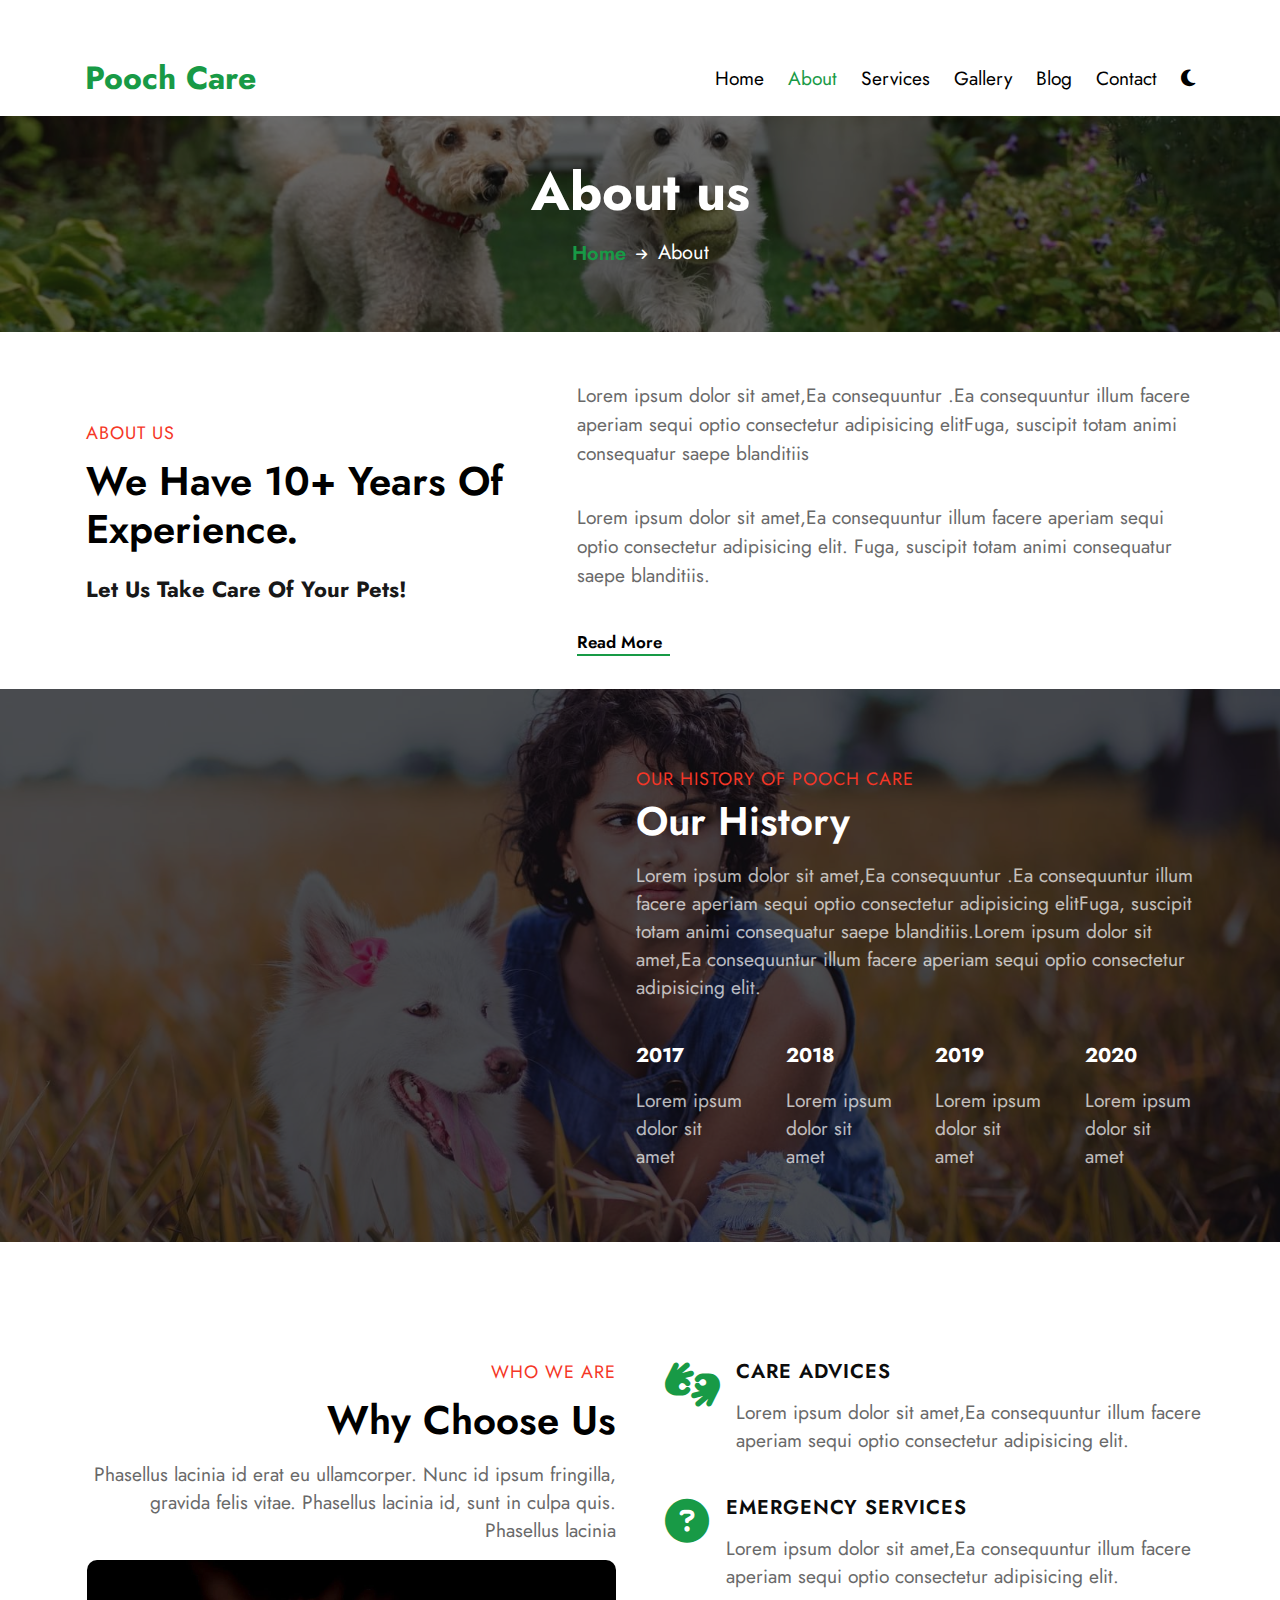
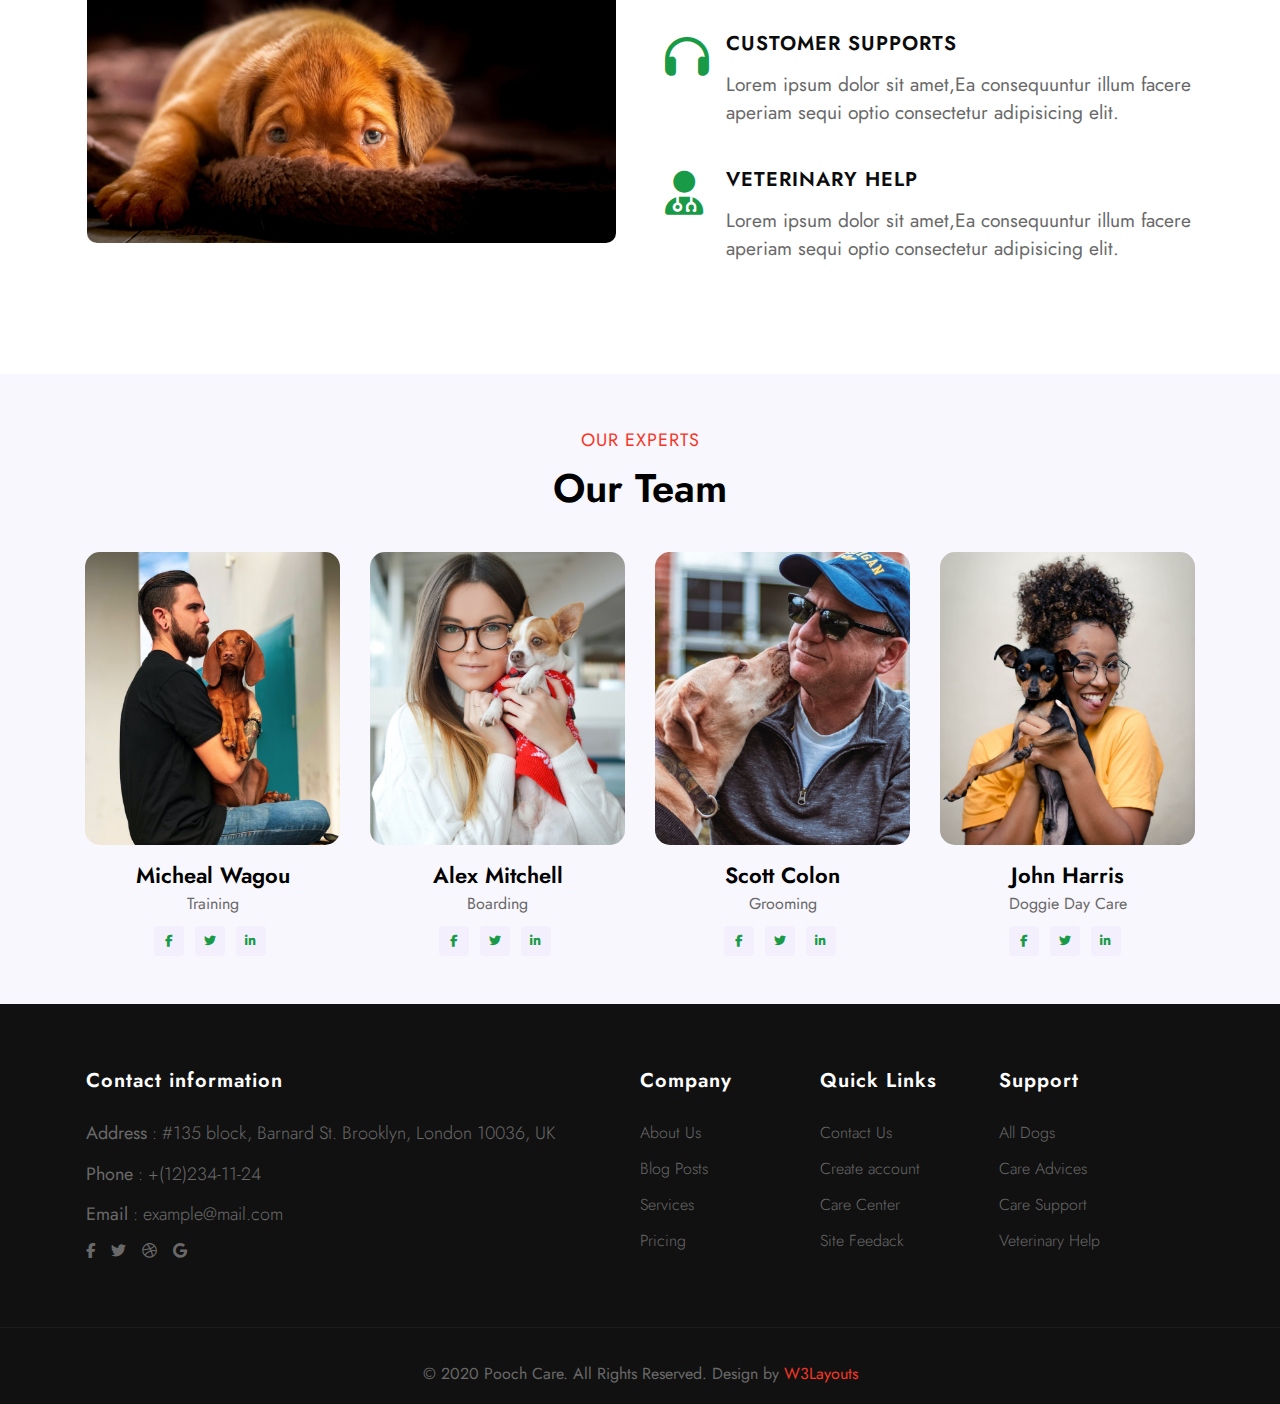
==== about.html @ 495d6d05 "upload project" ====
<!DOCTYPE html>
<html lang="en">
	<head>
		<meta charset="UTF-8" />
		<meta http-equiv="X-UA-Compatible" content="IE=edge" />
		<meta name="viewport" content="width=device-width, initial-scale=1.0" />
		<title>Pooch Care - About</title>
		<link rel="preconnect" href="https://fonts.googleapis.com" />
		<link rel="preconnect" href="https://fonts.gstatic.com" crossorigin />
		<link
			href="https://fonts.googleapis.com/css2?family=Fira+Sans:wght@100&family=Jost:ital,wght@0,300;0,400;0,500;0,600;1,200&display=swap"
			rel="stylesheet"
		/>
		<link
			rel="stylesheet"
			href="https://cdnjs.cloudflare.com/ajax/libs/font-awesome/6.1.1/css/all.min.css"
		/>
		<link rel="stylesheet" href="./css/about.css" />
	</head>

	<body>
		<header class="header">
			<div class="container">
				<h1>Pooch Care</h1>
				<div class="navbar">
					<a class="link" href="./index.html">Home</a>
					<a class="link active" href="./about.html">About</a>
					<a class="link" href="./services.html">Services</a>
					<a class="link" href="./gallery.html">Gallery</a>
					<a class="link" href="./blog.html">Blog</a>
					<a class="link" href="./contact.html">Contact</a>
					<a href="#">
						<i class="fa fa-moon"></i>
					</a>
				</div>
				<div class="nav-bars">
					<a href="#">
						<i class="fa fa-moon icon"></i>
					</a>
					<a href="" class="bars">
						<i class="fa fa-bars"></i>
					</a>
				</div>
			</div>
		</header>
		<section class="carousel-breadcrumb">
			<div class="breadcrumb-bg breadcrum-bg-carousel">
				<div class="container">
					<h2 class="title">About us</h2>
					<ul class="custom">
						<li>
							<a href="./index.html">Home</a>
						</li>
						<li class="active">
							<span><i class="fa fa-arrow-right"></i></span> About
						</li>
					</ul>
				</div>
			</div>
		</section>
		<section class="about-us">
			<div class="container">
				<div class="row">
					<div class="item-1">
						<div class="title">
							<h6 class="sub-title">About us</h6>
							<h3>We Have 10+ Years Of Experience.</h3>
						</div>
						<h4>Let Us Take Care Of Your Pets!</h4>
					</div>
					<div class="item-2">
						<p>
							Lorem ipsum dolor sit amet,Ea consequuntur .Ea consequuntur illum
							facere aperiam sequi optio consectetur adipisicing elitFuga,
							suscipit totam animi consequatur saepe blanditiis
						</p>
						<p>
							Lorem ipsum dolor sit amet,Ea consequuntur illum facere aperiam
							sequi optio consectetur adipisicing elit. Fuga, suscipit totam
							animi consequatur saepe blanditiis.
						</p>
						<a href="./services.html" class="links-hover">Read More</a>
					</div>
				</div>
			</div>
		</section>
		<section class="history">
			<div class="history">
				<div class="container">
					<div class="content">
						<h4 class="sub-title">OUR HISTORY OF POOCH CARE</h4>
						<h3>Our History</h3>
						<p>
							Lorem ipsum dolor sit amet,Ea consequuntur .Ea consequuntur illum
							facere aperiam sequi optio consectetur adipisicing elitFuga,
							suscipit totam animi consequatur saepe blanditiis.Lorem ipsum
							dolor sit amet,Ea consequuntur illum facere aperiam sequi optio
							consectetur adipisicing elit.
						</p>
						<div class="history-grids">
							<div class="history-info">
								<h5>2017</h5>
								<p>Lorem ipsum dolor sit amet</p>
							</div>
							<div class="history-info">
								<h5>2018</h5>
								<p>Lorem ipsum dolor sit amet</p>
							</div>
							<div class="history-info">
								<h5>2019</h5>
								<p>Lorem ipsum dolor sit amet</p>
							</div>
							<div class="history-info">
								<h5>2020</h5>
								<p>Lorem ipsum dolor sit amet</p>
							</div>
						</div>
					</div>
				</div>
			</div>
		</section>
		<section class="reason">
			<div class="reason-main">
				<div class="container">
					<div class="row">
						<div class="item-1">
							<h6 class="sub-title">WHO WE ARE</h6>
							<h3>Why Choose Us</h3>
							<p>
								Phasellus lacinia id erat eu ullamcorper. Nunc id ipsum
								fringilla, gravida felis vitae. Phasellus lacinia id, sunt in
								culpa quis. Phasellus lacinia
							</p>
							<img src="./img/About/banner3.jpg" alt="" />
						</div>
						<div class="item-2">
							<div class="item-grids">
								<div class="item-icon">
									<span
										><i class="fa-solid fa-hands-asl-interpreting"></i
									></span>
								</div>
								<div class="item-info">
									<h6><a href="#">Care Advices</a></h6>
									<p>
										Lorem ipsum dolor sit amet,Ea consequuntur illum facere
										aperiam sequi optio consectetur adipisicing elit.
									</p>
								</div>
							</div>
							<div class="item-grids">
								<div class="item-icon">
									<span><i class="fas fa-question-circle"></i></span>
								</div>
								<div class="item-info">
									<h6><a href="#">Emergency Services</a></h6>
									<p>
										Lorem ipsum dolor sit amet,Ea consequuntur illum facere
										aperiam sequi optio consectetur adipisicing elit.
									</p>
								</div>
							</div>
							<div class="item-grids">
								<div class="item-icon">
									<span><i class="fa fa-headphones"></i></span>
								</div>
								<div class="item-info">
									<h6><a href="#">Customer Supports</a></h6>
									<p>
										Lorem ipsum dolor sit amet,Ea consequuntur illum facere
										aperiam sequi optio consectetur adipisicing elit.
									</p>
								</div>
							</div>
							<div class="item-grids item-4">
								<div class="item-icon">
									<span><i class="fa fa-user-md"></i></span>
								</div>
								<div class="item-info">
									<h6><a href="#">Veterinary Help</a></h6>
									<p>
										Lorem ipsum dolor sit amet,Ea consequuntur illum facere
										aperiam sequi optio consectetur adipisicing elit.
									</p>
								</div>
							</div>
						</div>
					</div>
				</div>
			</div>
		</section>
		<section class="team">
			<div class="team-main">
				<div class="container">
					<div class="title-content">
						<h6 class="sub-title">OUR EXPERTS</h6>
						<h3>Our Team</h3>
					</div>
					<div class="row">
						<div class="item-1">
							<div class="team-info">
								<div class="team-img">
									<a href="#">
										<img src="./img/About/team1.jpg" class="img-team" />
									</a>
								</div>
								<div class="team-name">
									<h3><a href="#" class="name">Micheal Wagou</a></h3>
									<p>Training</p>
									<div class="social">
										<a href="#facebook" class="links"
											><i class="fa-brands fa-facebook-f"></i
										></a>
										<a href="#twitter" class="links"
											><i class="fa-brands fa-twitter"></i
										></a>
										<a href="#linkedin" class="links"
											><i class="fa-brands fa-linkedin-in"></i
										></a>
									</div>
								</div>
							</div>
						</div>
						<div class="item-1">
							<div class="team-info">
								<div class="team-img">
									<a href="#">
										<img src="./img/About/team2.jpg" class="img-team" />
									</a>
								</div>
								<div class="team-name">
									<h3><a href="#" class="name">Alex Mitchell</a></h3>
									<p>Boarding</p>
									<div class="social">
										<a href="#facebook" class="links"
											><i class="fa-brands fa-facebook-f"></i
										></a>
										<a href="#twitter" class="links"
											><i class="fa-brands fa-twitter"></i
										></a>
										<a href="#linkedin" class="links"
											><i class="fa-brands fa-linkedin-in"></i
										></a>
									</div>
								</div>
							</div>
						</div>
						<div class="item-1">
							<div class="team-info">
								<div class="team-img">
									<a href="#">
										<img src="./img/About/team3.jpg" class="img-team" />
									</a>
								</div>
								<div class="team-name">
									<h3><a href="#" class="name">Scott Colon</a></h3>
									<p>Grooming</p>
									<div class="social">
										<a href="#facebook" class="links"
											><i class="fa-brands fa-facebook-f"></i
										></a>
										<a href="#twitter" class="links"
											><i class="fa-brands fa-twitter"></i
										></a>
										<a href="#linkedin" class="links"
											><i class="fa-brands fa-linkedin-in"></i
										></a>
									</div>
								</div>
							</div>
						</div>
						<div class="item-1">
							<div class="team-info">
								<div class="team-img">
									<a href="#">
										<img src="./img/About/team4.jpg" class="img-team" />
									</a>
								</div>
								<div class="team-name">
									<h3><a href="#" class="name">John Harris</a></h3>
									<p>Doggie Day Care</p>
									<div class="social">
										<a href="#facebook" class="links"
											><i class="fa-brands fa-facebook-f"></i
										></a>
										<a href="#twitter" class="links"
											><i class="fa-brands fa-twitter"></i
										></a>
										<a href="#linkedin" class="links"
											><i class="fa-brands fa-linkedin-in"></i
										></a>
									</div>
								</div>
							</div>
						</div>
					</div>
				</div>
			</div>
		</section>
		<footer class="footer">
			<div class="footer-main">
				<div class="container">
					<div class="row">
						<div class="contact">
							<h6>Contact information</h6>
							<ul>
								<li>
									<p>
										<strong>Address</strong> : #135 block, Barnard St. Brooklyn,
										London 10036, UK
									</p>
								</li>
								<li>
									<p>
										<strong>Phone</strong> :
										<a href="tel:+(12)234-11-24" class="links"
											>+(12)234-11-24</a
										>
									</p>
								</li>
								<li>
									<p>
										<strong>Email</strong> :
										<a href="mailto:example@mail.com" class="links"
											>example@mail.com</a
										>
									</p>
								</li>
							</ul>
							<div class="social">
								<ul class="social-icons">
									<li class="facebook">
										<a href="#facebook" class="icon">
											<i class="fa-brands fa-facebook-f"></i>
										</a>
									</li>
									<li class="twitter">
										<a href="#twitter" class="icon">
											<i class="fa-brands fa-twitter"></i>
										</a>
									</li>
									<li class="dribbble">
										<a href="#dribbble" class="icon">
											<i class="fa-brands fa-dribbble"></i>
										</a>
									</li>
									<li class="google">
										<a href="#google" class="icon">
											<i class="fa-brands fa-google"></i>
										</a>
									</li>
								</ul>
							</div>
						</div>
						<div class="contact">
							<div class="info">
								<div class="info-list">
									<h6>Company</h6>
									<ul>
										<li><a href="./about.html" class="links">About Us</a></li>
										<li><a href="./about.html" class="links">Blog Posts</a></li>
										<li>
											<a href="./services.html" class="links">Services</a>
										</li>
										<li><a href="#" class="links">Pricing</a></li>
									</ul>
								</div>
								<div class="info-list">
									<h6 class="footer-title-28">Quick Links</h6>
									<ul>
										<li>
											<a href="./contact.html" class="links">Contact Us</a>
										</li>
										<li><a href="#" class="links">Create account</a></li>
										<li><a href="#" class="links">Care Center</a></li>
										<li><a href="#" class="links">Site Feedack</a></li>
									</ul>
								</div>
								<div class="info-list">
									<h6>Support</h6>
									<ul>
										<li><a href="#" class="links">All Dogs</a></li>
										<li><a href="#" class="links">Care Advices</a></li>
										<li><a href="#" class="links">Care Support</a></li>
										<li><a href="#" class="links">Veterinary Help</a></li>
									</ul>
								</div>
							</div>
						</div>
					</div>
				</div>
				<div class="end-footer">
					<div class="container">
						<p class="info-footer">
							© 2020 Pooch Care. All Rights Reserved. Design by
							<a href="https://w3layouts.com/" class="links"> W3Layouts</a>
						</p>
					</div>
				</div>
			</div>
		</footer>
	</body>
</html>
---- css/about.css ----
* {
	padding: 0;
	margin: 0;
	box-sizing: border-box;
	font-family: 'Jost', sans-serif;
}
.container {
	max-width: 1280px;
	margin: 0 auto;
	padding: 0 15px;
}
@media screen and (min-width: 1201px) {
	.container {
		max-width: 1140px;
	}
}
@media screen and (max-width: 1200px) {
	.container {
		max-width: 960px;
	}
}
@media screen and (max-width: 992px) {
	.container {
		max-width: 720px;
	}
}
@media screen and (max-width: 768px) {
	.container {
		max-width: 540px;
	}
}
.links-hover {
	text-decoration: none;
	color: #000;
	font-weight: 600;
	border-bottom: 2px solid #189a46;
	-webkit-transition: all 0.5s;
	transition: all 0.5s;
}

.links-hover:hover {
	color: #189a46;
}

p {
	margin-top: 1rem;
	font-size: 1.2em;
	line-height: 28px;
	color: #696969;
}

h6 {
	font-size: 18px;
	font-weight: 400;
	text-transform: uppercase;
	line-height: 2em;
	letter-spacing: 1px;
	color: #f53626;
	margin-bottom: 6px;
}

h3 {
	font-size: 40px;
	font-weight: 600;
	line-height: 48px;
	text-transform: capitalize;
}

.header {
	background-color: #fff;
	position: fixed;
	top: 2.5rem;
	width: 100%;
	z-index: 2020;
}

.header .container {
	display: -webkit-box;
	display: flex;
	-webkit-box-orient: horizontal;
	-webkit-box-direction: normal;
	flex-direction: row;
	-webkit-box-align: center;
	-ms-flex-align: center;
	align-items: center;
	-webkit-box-pack: justify;
	-ms-flex-pack: justify;
	justify-content: space-between;
	padding: 15px;
}
.header .container h1 {
	color: #189a46;
}
.header .container .navbar {
	display: -webkit-box;
	display: -ms-flexbox;
	display: flex;
}
.header .container .navbar .active {
	color: #189a46;
}
.header .container .navbar a {
	margin-left: 1.5rem;
	text-decoration: none;
	color: #000;
	font-size: 1.2em;
	font-weight: 400;
	transition: all 0.2s;
}
.header .container .navbar .link::after {
	content: '';
	width: 0;
	height: 1px;
	background-color: #189a46;
	-webkit-transition: all 0.4s;
	transition: all 0.4s;
	display: block;
	bottom: 0;
}
.header .container .navbar .link:hover::after {
	width: 100%;
}
.header .container .navbar .link:hover {
	color: #189a46;
}
.header .container .nav-bars {
	display: none;
}
@media screen and (min-width: 1201px) {
	.header .container {
		padding: 15px;
	}
}
@media screen and (max-width: 1200px) {
	.header {
		width: 100%;
	}
	.header .container h1 {
		font-size: 1.8rem;
	}
	.header .container .navbar {
		display: -webkit-box;
		display: -ms-flexbox;
		display: flex;
	}
	.header .container .nav-bars {
		display: none;
	}
	.header .container .nav-bars a {
		text-decoration: none;
	}
	.header .container .nav-bars a .icon {
		color: #696969;
		width: 50px;
		font-size: 1.4rem;
	}
	.header .container .nav-bars .bars {
		color: #fff;
		padding: 0px 8px;
		font-size: 24px;
		background: #189a46;
		border-radius: 5px;
	}
}
@media screen and (max-width: 992px) {
	.header {
		width: 100%;
	}
	.header .container h1 {
		font-size: 1.8rem;
	}
	.header .container .navbar {
		display: none;
	}
	.header .container .nav-bars {
		display: block;
	}
	.header .container .nav-bars a {
		text-decoration: none;
	}
	.header .container .nav-bars a .icon {
		color: #696969;
		width: 50px;
		font-size: 1.4rem;
	}
	.header .container .nav-bars .bars {
		color: #fff;
		padding: 0px 8px;
		font-size: 24px;
		background: #189a46;
		border-radius: 5px;
	}
}
@media screen and (max-width: 768px) {
	.header {
		width: 100%;
	}
	.header .container h1 {
		font-size: 1.8rem;
	}
	.header .container .navbar {
		display: none;
	}
	.header .container .nav-bars {
		display: block;
	}
	.header .container .nav-bars a {
		text-decoration: none;
	}
	.header .container .nav-bars a .icon {
		color: #696969;
		width: 50px;
		font-size: 1.4rem;
	}
	.header .container .nav-bars .bars {
		color: #fff;
		padding: 0px 8px;
		font-size: 24px;
		background: #189a46;
		border-radius: 5px;
	}
}
@media screen and (max-width: 576px) {
	.header {
		width: 100%;
	}
	.header .container {
		padding: 15px;
	}
	.header .container h1 {
		font-size: 1.8rem;
	}
	.header .container .navbar {
		display: none;
	}
	.header .container .nav-bars {
		display: block;
	}
	.header .container .nav-bars a {
		text-decoration: none;
	}
	.header .container .nav-bars a .icon {
		color: #696969;
		width: 50px;
		font-size: 1.4rem;
	}
	.header .container .nav-bars .bars {
		color: #fff;
		padding: 0px 8px;
		font-size: 24px;
		background: #189a46;
		border-radius: 5px;
	}
}
/* Footer */
.footer {
	background-color: #111;
}
.footer .container {
	padding: 3rem 15px;
}
.footer .container .row {
	display: -webkit-box;
	display: -ms-flexbox;
	display: flex;
	padding: 1rem;
	margin-right: -15px;
	margin-left: -15px;
}
.footer .container .row .contact {
	width: 50%;
	padding-right: 15px;
}
.footer .container .row .contact h6 {
	color: #fff;
	font-size: 20px;
	line-height: 26px;
	font-weight: 600;
	margin-bottom: 25px;
	text-transform: none;
}
.footer .container .row .contact ul {
	list-style-type: none;
}
.footer .container .row .contact ul li {
	font-weight: 300;
	font-size: 15px;
	color: #696969;
	line-height: 20px;
	margin-bottom: -0.2rem;
}
.footer .container .row .contact ul li a {
	text-decoration: none;
	color: #696969;
}
.footer .container .row .contact ul li .links:hover {
	color: #fff;
	text-decoration: underline;
}
.footer .container .row .contact .social .social-icons {
	margin-top: 1rem;
	list-style: none;
	display: flex;
	justify-content: left;
}
.footer .container .row .contact .social .social-icons li {
	margin-right: 1rem;
}
.footer .container .row .contact .social .social-icons .icon:hover {
	color: #fff;
}
.footer .container .row .contact {
	width: 50%;
}
.footer .container .row .contact .info {
	display: grid;
	-ms-grid-columns: 1fr 1fr 1fr;
	grid-template-columns: 1fr 1fr 1fr;
}
.footer .container .row .contact .info .info-list li {
	font-weight: 300;
	font-size: 16px;
	color: #696969;
	line-height: 28px;
	margin-bottom: 0.5rem;
}
.footer .end-footer {
	border-top: 1px solid rgba(103, 99, 99, 0.14);
}
.footer .end-footer .container {
	padding: 1rem 0;
}
.footer .end-footer .container p {
	text-align: center;
	font-weight: 400;
	font-size: 16px;
	line-height: 28px;
	color: #696969;
}
.footer .end-footer .container p a {
	color: #f53626;
	text-decoration: none;
}
.footer .end-footer .container p .links:hover {
	text-decoration: underline;
}
@media screen and (max-width: 576px) {
	.footer .container .row {
		display: flex;
		flex-wrap: wrap;
		-webkit-box-orient: vertical;
		-webkit-box-direction: normal;
		flex-direction: column;
		margin: 0;
		padding: 0;
		-webkit-box-align: start;
		align-items: flex-start;
		width: 100%;
	}
	.footer .container .row .contact {
		width: 100%;
	}
	.footer .container .row .contact .info {
		margin-top: 3rem;
		display: grid;
		-ms-grid-columns: 1fr 1fr;
		grid-template-columns: 1fr 1fr;
	}
}
@media screen and (min-width: 576px) and (max-width: 762px) {
	.footer .container .row {
		display: flex;
		-ms-flex-wrap: wrap;
		flex-wrap: wrap;
		-webkit-box-orient: vertical;
		-webkit-box-direction: normal;
		-ms-flex-direction: column;
		flex-direction: column;
		margin: 0;
		padding: 0;
		-webkit-box-align: start;
		-ms-flex-align: start;
		align-items: flex-start;
		width: 100%;
	}
	.footer .container .row .contact {
		width: 100%;
	}
	.footer .container .row .contact .info .info-list {
		margin-top: 3rem;
	}
}
.about-us .container {
	padding: 3rem 1rem;
}
.carousel-breadcrumb {
	margin-top: 90px;
	background: url(../../img/About/banner4.jpg) no-repeat center;
	background-size: cover;
	position: relative;
	z-index: 0;
	display: -ms-grid;
	display: grid;
	-webkit-box-align: center;
	-ms-flex-align: center;
	align-items: center;
	padding: 4rem 0;
}

.carousel-breadcrumb .container {
	text-align: center;
	color: #fff;
	font-size: 35px;
	font-weight: 600;
}

.carousel-breadcrumb .container .custom {
	list-style-type: none;
	font-size: 20px;
	display: -webkit-box;
	display: -ms-flexbox;
	display: flex;
	-webkit-box-pack: center;
	-ms-flex-pack: center;
	justify-content: center;
	-webkit-box-align: center;
	-ms-flex-align: center;
	align-items: center;
	padding-top: 0.5rem;
}

.carousel-breadcrumb .container .custom a {
	text-decoration: none;
	color: #189a46;
}

.carousel-breadcrumb .container .custom .active {
	position: relative;
	font-size: 1em;
	line-height: 1.5;
	font-weight: 400;
	text-transform: capitalize;
	color: #fff;
	padding-left: 10px;
}

.carousel-breadcrumb .container .custom .active i {
	font-size: 0.8rem;
	padding-right: 5px;
}

.carousel-breadcrumb::before {
	content: '';
	position: absolute;
	top: 0;
	min-height: 100%;
	left: 0;
	right: 0;
	z-index: -1;
	background-color: #0c0c0c;
	opacity: 0.6;
}

.about-us .container .row {
	display: -webkit-box;
	display: -ms-flexbox;
	display: flex;
	-webkit-box-orient: horizontal;
	-webkit-box-direction: normal;
	-ms-flex-direction: row;
	flex-direction: row;
	-webkit-box-align: center;
	-ms-flex-align: center;
	align-items: center;
	margin: -15px 0;
}

.about-us .container .row .item-1 {
	width: 40%;
}

.about-us .container .row .item-1 .sub-title {
	font-size: 18px;
	font-weight: 400;
	text-transform: uppercase;
	line-height: 2em;
	letter-spacing: 1px;
	color: #f53626;
}

.about-us .container .row .item-1 h3 {
	font-size: 40px;
	font-weight: 600;
	line-height: 48px;
	text-transform: capitalize;
}

.about-us .container .row .item-1 h4 {
	font-size: 22px;
	line-height: 32px;
	opacity: 0.9;
	padding-top: 20px;
}

.about-us .container .row .item-2 {
	width: 60%;
	display: -webkit-box;
	display: -ms-flexbox;
	display: flex;
	-webkit-box-orient: vertical;
	-webkit-box-direction: normal;
	-ms-flex-direction: column;
	flex-direction: column;
	-webkit-box-pack: center;
	-ms-flex-pack: center;
	justify-content: center;
	padding-left: 3rem;
}

.about-us .container .row .item-2 p {
	color: #696969;
	line-height: 1.8rem;
	margin-bottom: 20px;
	font-size: 1.2rem;
	font-family: 'Jost', sans-serif;
}

.about-us .container .row .item-2 .links-hover {
	font-size: 17px;
	margin-top: 20px;
	width: 15%;
}

.history {
	background: url(./../../img/About/banner2.jpg) no-repeat center;
	background-size: cover;
	position: relative;
	z-index: 1;
	display: -ms-grid;
	display: grid;
	-webkit-box-align: center;
	-ms-flex-align: center;
	align-items: center;
}

.history .history::before {
	content: '';
	background-color: rgba(0, 4, 8, 0.69);
	position: absolute;
	top: 0;
	min-height: 100%;
	left: 0;
	right: 0;
	z-index: -1;
}

.history .container {
	padding: 3rem 1rem;
}

.history .container .content {
	margin-left: 550px;
	text-align: left;
	padding: 1.5rem 0;
}

.history .container .content .sub-title {
	font-size: 18px;
	font-weight: 400;
	text-transform: uppercase;
	line-height: 2em;
	letter-spacing: 1px;
	color: #f53626;
}

.history .container .content h3 {
	font-size: 40px;
	font-weight: 600;
	line-height: 48px;
	text-transform: capitalize;
	color: #fff;
}

.history .container .content p {
	color: #fff;
	opacity: 0.7;
	font-size: 1.2em;
	line-height: 28px;
	margin-top: 1rem;
}

.history .container .content .history-grids {
	display: -ms-grid;
	display: grid;
	-ms-grid-columns: 1fr 1fr 1fr 1fr;
	grid-template-columns: 1fr 1fr 1fr 1fr;
	grid-gap: 40px;
	margin-top: 40px;
}

.history .container .content .history-grids h5 {
	color: #fff;
	font-size: 20px;
	font-weight: 700;
	margin-bottom: 6px;
}

.reason .reason-main {
	padding: 3rem 0;
}

.reason .reason-main .container {
	padding: 3rem 1rem;
}

.reason .reason-main .container .row {
	display: -webkit-box;
	display: -ms-flexbox;
	display: flex;
	padding: 1rem;
	margin-right: -15px;
	margin-left: -15px;
}

.reason .reason-main .container .row .item-1 {
	width: 50%;
	-webkit-box-flex: 0;
	-ms-flex: 0 0 50%;
	flex: 0 0 50%;
	text-align: right;
	padding-right: 1.5rem;
}

.reason .reason-main .container .row .item-1 h6 {
	font-size: 18px;
	font-weight: 400;
	text-transform: uppercase;
	line-height: 2em;
	letter-spacing: 1px;
	color: #f53626;
	margin-bottom: 6px;
}

.reason .reason-main .container .row .item-1 h3 {
	font-size: 40px;
	font-weight: 600;
	line-height: 48px;
	text-transform: capitalize;
}

.reason .reason-main .container .row .item-1 img {
	max-width: 100%;
	height: auto;
	border-radius: 10px;
	margin-top: 1rem;
}

.reason .reason-main .container .row .item-2 {
	padding-left: 1.5rem;
	width: 50%;
	-webkit-box-flex: 0;
	-ms-flex: 0 0 50%;
	flex: 0 0 50%;
}

.reason .reason-main .container .row .item-2 .item-grids {
	display: -webkit-box;
	display: -ms-flexbox;
	display: flex;
	margin-right: -15px;
	margin-left: -15px;
	margin-bottom: 2.25rem;
}

.reason .reason-main .container .row .item-2 .item-grids .item-icon {
	width: 20%;
	color: #189a46;
	font-size: 44px;
	padding: 0 1rem;
}

.reason .reason-main .container .row .item-2 .item-grids .item-info a {
	text-decoration: none;
	text-align: left;
	font-weight: 600;
	font-size: 20px;
	color: #0c0c0c;
}

.reason .reason-main .container .row .item-2 .item-grids .item-info a:hover {
	color: #189a46;
}

.reason .reason-main .container .row .item-2 .item-grids .item-info p {
	margin-top: 0.5rem;
}

.reason .reason-main .container .row .item-2 .item-4 {
	margin-bottom: 0px;
}

.team .team-main {
	padding: 3rem;
	background-color: rgba(147, 107, 232, 0.05);
}

.team .team-main .container .title-content {
	text-align: center;
}

.team .team-main .container .row {
	display: -ms-grid;
	display: grid;
	-ms-grid-columns: 1fr 1fr 1fr 1fr;
	grid-template-columns: 1fr 1fr 1fr 1fr;
	margin-top: 40px;
	grid-gap: 30px;
	max-width: 100%;
}

.team .team-main .container .row .item-1 .team-img {
	position: relative;
	overflow: hidden;
	-webkit-transition: all ease-in-out;
	transition: all ease-in-out;
}

.team .team-main .container .row .item-1 .team-img img {
	width: 100%;
	border-radius: 15px;
	display: block;
	-webkit-transition: all 0.5s ease-out;
	transition: all 0.5s ease-out;
}

.team .team-main .container .row .item-1 .team-name {
	text-align: center;
	position: relative;
	overflow: hidden;
	-webkit-transition: all ease-in-out;
	transition: all ease-in-out;
}

.team .team-main .container .row .item-1 .team-name a {
	text-decoration: none;
	color: #000;
	font-size: 22px;
	line-height: 26px;
	font-weight: 600;
}

.team .team-main .container .row .item-1 .team-name p {
	margin-top: -0.2rem;
	font-size: 16px;
}

.team .team-main .container .row .item-1 .team-name .social {
	margin-top: 0.5rem;
}

.team .team-main .container .row .item-1 .team-name .social a {
	display: inline-block;
	margin-right: 6px;
	width: 30px;
	height: 30px;
	border-radius: 4px;
	line-height: 30px;
	text-align: center;
	background: rgba(147, 107, 232, 0.05);
	color: #189a46;
}

.team .team-main .container .row .item-1 .team-name .social a i {
	font-size: 12px;
	line-height: 30px;
	display: block;
}

.team .team-main .container .row .item-1 .team-name .social .links:hover {
	background: #189a46;
}

.team
	.team-main
	.container
	.row
	.item-1
	.team-name
	.social
	.links:hover
	.fa-brands:hover {
	color: #fff;
}

.team .team-main .container .row .item-1:hover .img-team {
	-webkit-transform: scale(1.1);
	transform: scale(1.1);
}

.team .team-main .container .row .item-1:hover .team-name .name {
	color: #189a46;
}

.team .team-main .container .row .item-1:hover .team-name .social {
	color: #189a46;
}

@media screen and (max-width: 736px) {
	.reason .reason-main .container .row {
		display: -webkit-box;
		display: -ms-flexbox;
		display: flex;
		-ms-flex-wrap: wrap;
		flex-wrap: wrap;
		-webkit-box-orient: vertical;
		-webkit-box-direction: normal;
		-ms-flex-direction: column;
		flex-direction: column;
		margin: 0;
		padding: 0;
		width: 100%;
	}
	.reason .reason-main .container .row .item-1 {
		width: 100%;
		text-align: left;
	}
	.reason .reason-main .container .row .item-2 {
		margin-top: 50px;
		width: 100%;
		position: relative;
		padding-right: 15px;
		padding-left: 15px;
	}
	.reason .reason-main .container .row .item-2 .item-grids {
		display: -webkit-box;
		display: -ms-flexbox;
		display: flex;
		-ms-flex-wrap: wrap;
		flex-wrap: wrap;
		-webkit-box-orient: vertical;
		-webkit-box-direction: normal;
		-ms-flex-direction: column;
		flex-direction: column;
		width: 100%;
	}
	.reason .reason-main .container .row .item-2 .item-grids .item-icon {
		width: 100%;
		margin-bottom: 14px;
		text-align: center;
	}
	.reason .reason-main .container .row .item-2 .item-grids .item-info {
		width: 100%;
		text-align: center;
	}
	.history .container .content .history-grids {
		display: -ms-grid;
		display: grid;
		-ms-grid-columns: 1fr 1fr;
		grid-template-columns: 1fr 1fr;
		grid-gap: 40px;
	}
}

@media screen and (max-width: 768px) {
	.reason .reason-main .container .row {
		display: -webkit-box;
		display: -ms-flexbox;
		display: flex;
		-ms-flex-wrap: wrap;
		flex-wrap: wrap;
		-webkit-box-orient: vertical;
		-webkit-box-direction: normal;
		-ms-flex-direction: column;
		flex-direction: column;
		margin: 0;
		padding: 0;
		width: 100%;
	}
	.reason .reason-main .container .row .item-1 {
		width: 100%;
		text-align: left;
	}
	.reason .reason-main .container .row .item-2 {
		margin-top: 50px;
		width: 100%;
		position: relative;
		padding-right: 15px;
		padding-left: 15px;
	}
	.reason .reason-main .container .row .item-2 .item-grids {
		display: -webkit-box;
		display: -ms-flexbox;
		display: flex;
		-ms-flex-wrap: wrap;
		flex-wrap: wrap;
		-webkit-box-orient: vertical;
		-webkit-box-direction: normal;
		-ms-flex-direction: column;
		flex-direction: column;
		width: 100%;
	}
	.reason .reason-main .container .row .item-2 .item-grids .item-icon {
		width: 100%;
		margin-bottom: 14px;
		text-align: center;
	}
	.team .team-main {
		padding: 0;
	}
	.team .team-main .container .row {
		display: -ms-grid;
		display: grid;
		-ms-grid-columns: 1fr 1fr;
		grid-template-columns: 1fr 1fr;
		grid-gap: 30px;
	}
	.team .team-main .container .row .item-1 .team-name a {
		font-size: 16px;
		line-height: 22px;
	}
}

@media screen and (max-width: 992px) {
	.about-us .container {
		width: 100%;
	}
	.about-us .container .row {
		display: -webkit-box;
		display: -ms-flexbox;
		display: flex;
		-ms-flex-wrap: wrap;
		flex-wrap: wrap;
		-webkit-box-orient: vertical;
		-webkit-box-direction: normal;
		-ms-flex-direction: column;
		flex-direction: column;
		margin: 0;
		padding: 0;
		-webkit-box-align: start;
		-ms-flex-align: start;
		align-items: flex-start;
		width: 100%;
	}
	.about-us .container .row .item-1 {
		width: 100%;
	}
	.about-us .container .row .item-2 {
		padding: 0;
		width: 100%;
	}
	.history .container .content {
		margin-left: auto;
		max-width: 640px;
		text-align: left;
	}
	.reason .reason-main .container .row {
		display: -webkit-box;
		display: -ms-flexbox;
		display: flex;
		-ms-flex-wrap: wrap;
		flex-wrap: wrap;
		-webkit-box-orient: vertical;
		-webkit-box-direction: normal;
		-ms-flex-direction: column;
		flex-direction: column;
		margin: 0;
		padding: 0;
		width: 100%;
	}
	.reason .reason-main .container .row .item-1 {
		width: 100%;
		text-align: left;
	}
	.reason .reason-main .container .row .item-2 {
		margin-top: 50px;
		width: 100%;
		position: relative;
		padding-right: 15px;
		padding-left: 15px;
	}
	.team .team-main {
		padding: 0;
	}
	.team .team-main .container .row {
		display: -ms-grid;
		display: grid;
		-ms-grid-columns: 1fr 1fr;
		grid-template-columns: 1fr 1fr;
		grid-gap: 30px;
	}
}
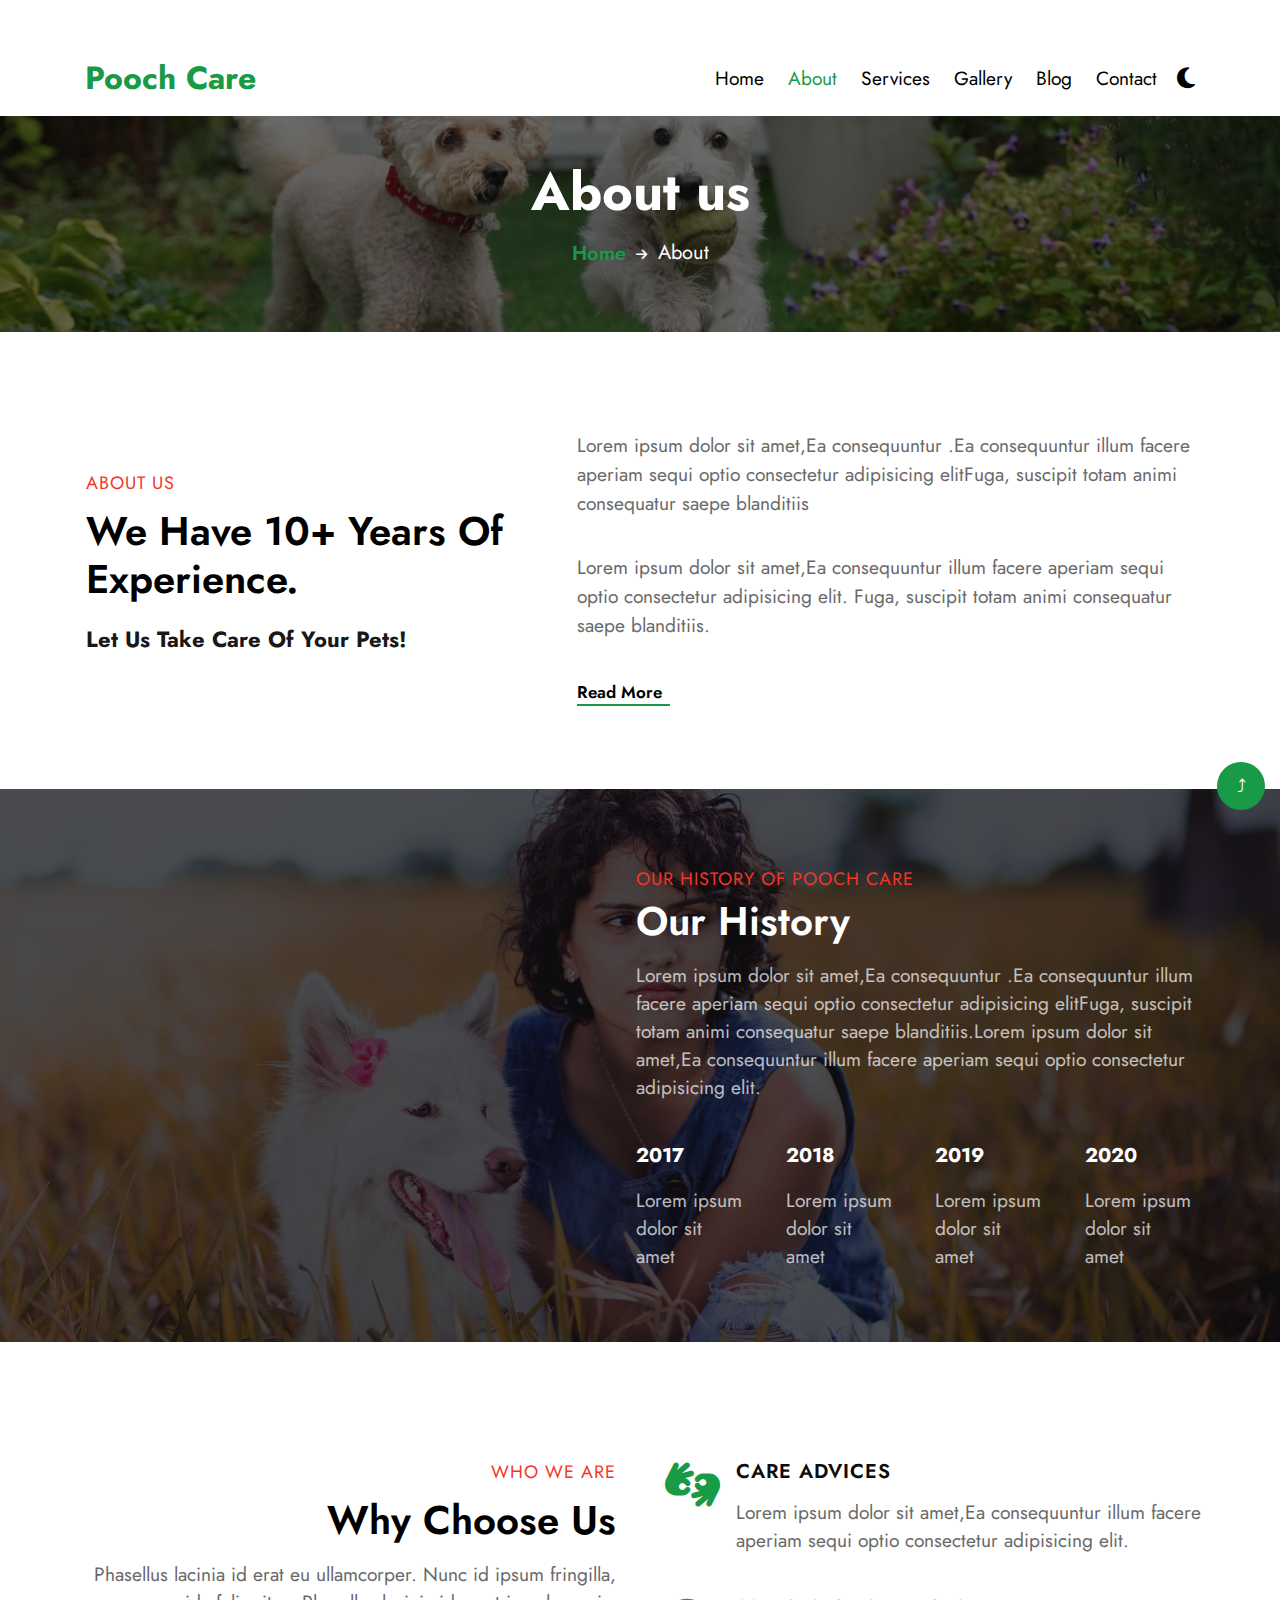
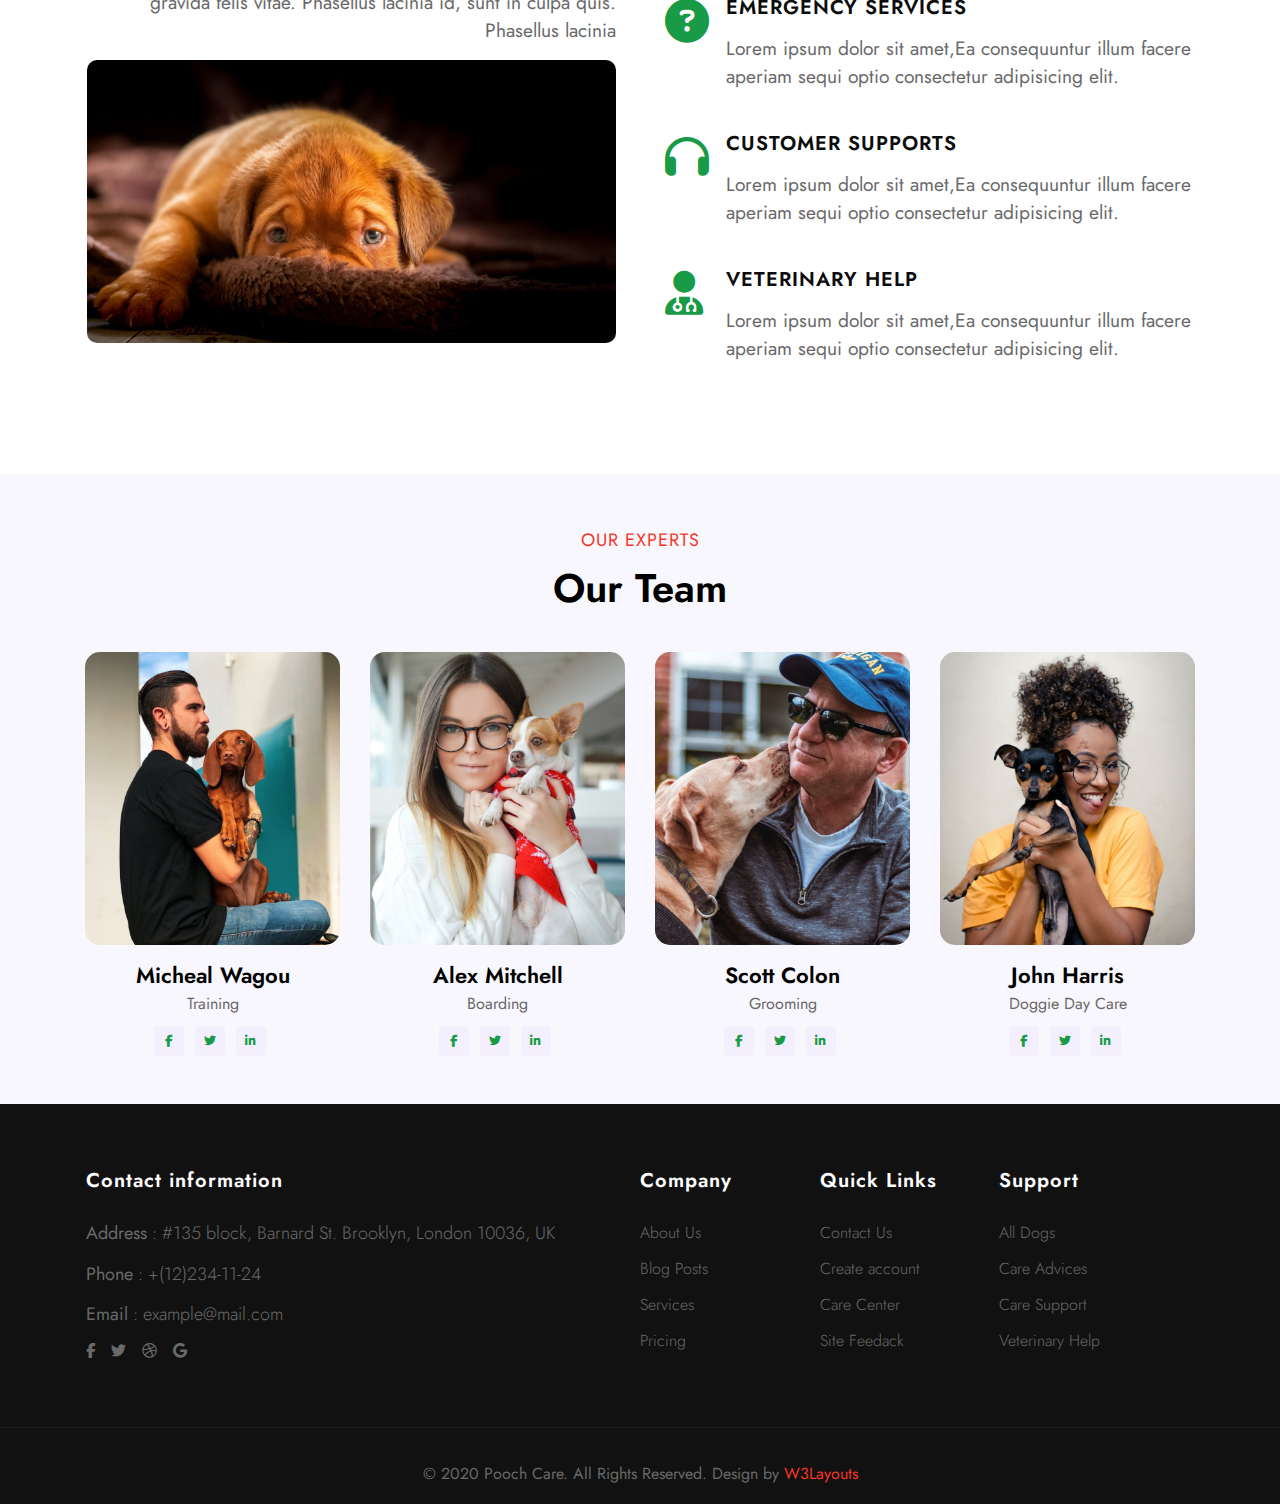
==== commit 10ea919f: "update" ====
--- a/about.html
+++ b/about.html
@@ -1,5 +1,5 @@
 <!DOCTYPE html>
-<html lang="en">
+<html lang="en" id="myBody">
 	<head>
 		<meta charset="UTF-8" />
 		<meta http-equiv="X-UA-Compatible" content="IE=edge" />
@@ -29,9 +29,10 @@
 					<a class="link" href="./gallery.html">Gallery</a>
 					<a class="link" href="./blog.html">Blog</a>
 					<a class="link" href="./contact.html">Contact</a>
-					<a href="#">
-						<i class="fa fa-moon"></i>
-					</a>
+					<button class="btn" id="switchButton" title="Click to switch theme">
+						<i class="fas fa-moon"></i>
+						<i class="fas fa-sun"></i>
+					</button>
 				</div>
 				<div class="nav-bars">
 					<a href="#">
@@ -399,5 +400,41 @@
 				</div>
 			</div>
 		</footer>
+		<button
+			onclick="topFunction()"
+			id="movetop"
+			title="Go to top"
+			style="display: block"
+		>
+			⤴
+		</button>
+		<script>
+			document.getElementById('switchButton').onclick = function () {
+				document.getElementById('myBody').classList.toggle('dark');
+			};
+		</script>
+		<script>
+			// When the user scrolls down 20px from the top of the document, show the button
+			window.onscroll = function () {
+				scrollFunction();
+			};
+
+			function scrollFunction() {
+				if (
+					document.body.scrollTop > 20 ||
+					document.documentElement.scrollTop > 20
+				) {
+					document.getElementById('movetop').style.display = 'block';
+				} else {
+					document.getElementById('movetop').style.display = 'none';
+				}
+			}
+
+			// When the user clicks on the button, scroll to the top of the document
+			function topFunction() {
+				document.body.scrollTop = 0;
+				document.documentElement.scrollTop = 0;
+			}
+		</script>
 	</body>
 </html>
--- a/css/about.css
+++ b/css/about.css
@@ -395,7 +395,7 @@
 }
 .carousel-breadcrumb {
 	margin-top: 90px;
-	background: url(../../img/About/banner4.jpg) no-repeat center;
+	background: url(../img/About/banner4.jpg) no-repeat center;
 	background-size: cover;
 	position: relative;
 	z-index: 0;
@@ -532,7 +532,7 @@
 }
 
 .history {
-	background: url(./../../img/About/banner2.jpg) no-repeat center;
+	background: url(../img/About/banner2.jpg) no-repeat center;
 	background-size: cover;
 	position: relative;
 	z-index: 1;
@@ -989,3 +989,85 @@
 		grid-gap: 30px;
 	}
 }
+
+#switchButton {
+	margin-left: 20px;
+	font-size: 24px;
+	border: none;
+	background-color: white;
+}
+#switchButton .fa-sun {
+	display: none;
+}
+#switchButton .fa-moon {
+	display: block;
+}
+.dark #switchButton .fa-sun {
+	display: block;
+	color: white;
+	background-color: #151515;
+}
+.dark #switchButton .fa-moon {
+	display: none;
+}
+.dark#myBody {
+	background-color: #151515;
+}
+
+.dark#myBody header {
+	background-color: #151515;
+}
+.dark#myBody header a {
+	color: white;
+}
+.dark#myBody a.active {
+	color: #189a46;
+}
+.dark#myBody .about-us h3,
+.dark#myBody .about-us a {
+	color: #fff;
+}
+.dark#myBody .about-us a:hover {
+	color: #189a46;
+}
+.about-us {
+	padding: 50px 0;
+}
+.dark#myBody .reason h3,
+.dark#myBody .reason .item-info a {
+	color: #fff;
+}
+.dark#myBody .team {
+	background-color: #222222;
+}
+.dark#myBody .team-main {
+	background-color: transparent;
+}
+.dark#myBody .team h3 {
+	color: #fff;
+}
+.dark#myBody .team-name h3 a {
+	color: #fff;
+}
+.dark#myBody .team-name p {
+	color: #afafaf;
+}
+#movetop {
+	display: none;
+	position: fixed;
+	bottom: 90px;
+	right: 15px;
+	z-index: 99;
+	font-size: 18px;
+	border: none;
+	outline: none;
+	cursor: pointer;
+	color: #fff;
+	width: 48px;
+	height: 48px;
+	background: #189a46;
+	padding: 0;
+	line-height: 36px;
+	border-radius: 50px;
+	transition: 0.3s ease-out;
+}
